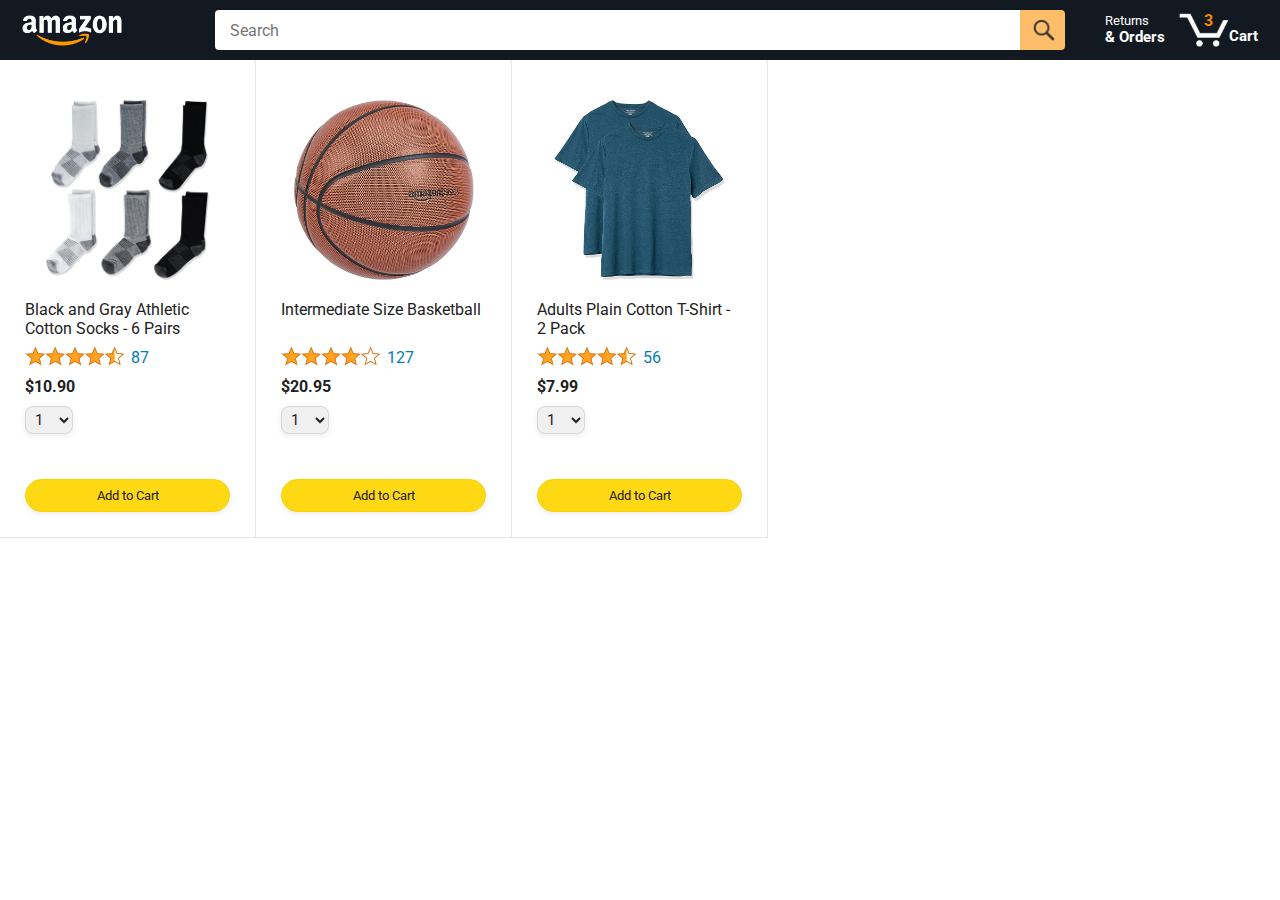
==== amazon.html @ bc68955f "Generate HTML with JavaScript" ====
<!DOCTYPE html>
<html>
  <head>
    <title>Amazon Project</title>

    <!-- This code is needed for responsive design to work.
      (Responsive design = make the website look good on
      smaller screen sizes like a phone or a tablet). -->
    <meta name="viewport" content="width=device-width, initial-scale=1">

    <!-- Load a font called Roboto from Google Fonts. -->
    <link rel="preconnect" href="https://fonts.googleapis.com">
    <link rel="preconnect" href="https://fonts.gstatic.com" crossorigin>
    <link href="https://fonts.googleapis.com/css2?family=Roboto:wght@400;500;700&display=swap" rel="stylesheet">

    <!-- Here are the CSS files for this page. -->
    <link rel="stylesheet" href="styles/shared/general.css">
    <link rel="stylesheet" href="styles/shared/amazon-header.css">
    <link rel="stylesheet" href="styles/pages/amazon.css">
  </head>
  <body>
    <div class="amazon-header">
      <div class="amazon-header-left-section">
        <a href="amazon.html" class="header-link">
          <img class="amazon-logo"
            src="images/amazon-logo-white.png">
          <img class="amazon-mobile-logo"
            src="images/amazon-mobile-logo-white.png">
        </a>
      </div>

      <div class="amazon-header-middle-section">
        <input class="search-bar" type="text" placeholder="Search">

        <button class="search-button">
          <img class="search-icon" src="images/icons/search-icon.png">
        </button>
      </div>

      <div class="amazon-header-right-section">
        <a class="orders-link header-link" href="orders.html">
          <span class="returns-text">Returns</span>
          <span class="orders-text">& Orders</span>
        </a>

        <a class="cart-link header-link" href="checkout.html">
          <img class="cart-icon" src="images/icons/cart-icon.png">
          <div class="cart-quantity">3</div>
          <div class="cart-text">Cart</div>
        </a>
      </div>
    </div>

    <div class="main">
      <div class="products-grid js-products-grid">
      </div>
    </div>
    <script src="scripts/amazon.js"></script>
  </body>
</html>
---- styles/shared/general.css ----
body {
  font-family: Roboto, Arial;
  color: rgb(33, 33, 33);
  /* The <body> element has a default margin of 8px
     on all sides. This removes the default margins. */
  margin: 0;
}

/* <p> elements have a default margin on the top
   and bottom. This removes the default margins. */
p {
  margin: 0;
}

button {
  cursor: pointer;
}

select {
  cursor: pointer;
}

input, select, button {
  font-family: Roboto, Arial;
}

.button-primary {
  color: rgb(33, 33, 33);
  background-color: rgb(255, 216, 20);
  border: 1px solid rgb(252, 210, 0);
  border-radius: 8px;
  cursor: pointer;
  box-shadow: 0 2px 5px rgba(213, 217, 217, 0.5);
}

.button-primary:hover {
  background-color: rgb(247, 202, 0);
  border: 1px solid rgb(242, 194, 0);
}

.button-primary:active {
  background: rgb(255, 216, 20);
  border-color: rgb(252, 210, 0);
  box-shadow: none;
}

.button-secondary {
  color: rgb(33, 33, 33);
  background: white;
  border: 1px solid rgb(213, 217, 217);
  border-radius: 8px;
  cursor: pointer;
  box-shadow: 0 2px 5px rgba(213, 217, 217, 0.5);
}

.button-secondary:hover {
  background-color: rgb(247, 250, 250);
}

.button-secondary:active {
  background-color: rgb(237, 253, 255);
  box-shadow: none;
}

/* These styles will limit text to 2 lines. Anything
   beyond 2 lines will be replaced with "..."
   You can find this code by using an A.I. tool or by
   searching in Google.
   https://css-tricks.com/almanac/properties/l/line-clamp/ */
.limit-text-to-2-lines {
  display: -webkit-box;
  -webkit-line-clamp: 2;
  -webkit-box-orient: vertical;
  overflow: hidden;
}

.link-primary {
  color: rgb(1, 124, 182);
  cursor: pointer;
}

.link-primary:hover {
  color: rgb(196, 80, 0);
}

/* Styles for dropdown selectors. */
select {
  color: rgb(33, 33, 33);
  background-color: rgb(240, 240, 240);
  border: 1px solid rgb(213, 217, 217);
  border-radius: 8px;
  padding: 3px 5px;
  font-size: 15px;
  cursor: pointer;
  box-shadow: 0 2px 5px rgba(213, 217, 217, 0.5);
}

select:focus,
input:focus {
  outline: 2px solid rgb(255, 153, 0);
}
---- styles/shared/amazon-header.css ----
.amazon-header {
  background-color: rgb(19, 25, 33);
  color: white;
  padding-left: 15px;
  padding-right: 15px;

  display: flex;
  align-items: center;
  justify-content: space-between;

  position: fixed;
  top: 0;
  left: 0;
  right: 0;
  height: 60px;
}

.amazon-header-left-section {
  width: 180px;
}

@media (max-width: 800px) {
  .amazon-header-left-section {
    width: unset;
  }
}

.header-link {
  display: inline-block;
  padding: 6px;
  border-radius: 2px;
  cursor: pointer;
  text-decoration: none;
  border: 1px solid rgba(0, 0, 0, 0);
}

.header-link:hover {
  border: 1px solid white;
}

.amazon-logo {
  width: 100px;
  margin-top: 5px;
}

.amazon-mobile-logo {
  display: none;
}

@media (max-width: 575px) {
  .amazon-logo {
    display: none;
  }

  .amazon-mobile-logo {
    display: block;
    height: 35px;
    margin-top: 5px;
  }
}

.amazon-header-middle-section {
  flex: 1;
  max-width: 850px;
  margin-left: 10px;
  margin-right: 10px;
  display: flex;
}

.search-bar {
  flex: 1;
  width: 0;
  font-size: 16px;
  height: 38px;
  padding-left: 15px;
  border: none;
  border-top-left-radius: 4px;
  border-bottom-left-radius: 4px;
  border-top-right-radius: 0;
  border-bottom-right-radius: 0;
}

.search-button {
  background-color: rgb(254, 189, 105);
  border: none;
  width: 45px;
  height: 40px;
  border-top-right-radius: 4px;
  border-bottom-right-radius: 4px;
  flex-shrink: 0;
}

.search-icon {
  height: 22px;
  margin-left: 2px;
  margin-top: 3px;
}

.amazon-header-right-section {
  width: 180px;
  flex-shrink: 0;
  display: flex;
  justify-content: end;
}

.orders-link {
  color: white;
}

.returns-text {
  display: block;
  font-size: 13px;
}

.orders-text {
  display: block;
  font-size: 15px;
  font-weight: 700;
}

.cart-link {
  color: white;
  display: flex;
  align-items: center;
  position: relative;
}

.cart-icon {
  width: 50px;
}

.cart-text {
  margin-top: 12px;
  font-size: 15px;
  font-weight: 700;
}

.cart-quantity {
  color: rgb(240, 136, 4);
  font-size: 16px;
  font-weight: 700;

  position: absolute;
  top: 4px;
  left: 22px;
  
  width: 26px;
  text-align: center;
}
---- styles/pages/amazon.css ----
.main {
  margin-top: 60px;
}

.products-grid {
  display: grid;

  /* - In CSS Grid, 1fr means a column will take up the
       remaining space in the grid.
     - If we write 1fr 1fr ... 1fr; 8 times, this will
       divide the grid into 8 columns, each taking up an
       equal amount of the space.
     - repeat(8, 1fr); is a shortcut for repeating "1fr"
       8 times (instead of typing out "1fr" 8 times).
       repeat(...) is a special property that works with
       display: grid; */
  grid-template-columns: repeat(8, 1fr);
}

/* @media is used to create responsive design (making the
   website look good on any screen size). This @media
   means when the screen width is 2000px or less, we
   will divide the grid into 7 columns instead of 8. */
@media (max-width: 2000px) {
  .products-grid {
    grid-template-columns: repeat(7, 1fr);
  }
}

/* This @media means when the screen width is 1600px or
   less, we will divide the grid into 6 columns. */
@media (max-width: 1600px) {
  .products-grid {
    grid-template-columns: repeat(6, 1fr);
  }
}

@media (max-width: 1300px) {
  .products-grid {
    grid-template-columns: repeat(5, 1fr);
  }
}

@media (max-width: 1000px) {
  .products-grid {
    grid-template-columns: repeat(4, 1fr);
  }
}

@media (max-width: 800px) {
  .products-grid {
    grid-template-columns: repeat(3, 1fr);
  }
}

@media (max-width: 575px) {
  .products-grid {
    grid-template-columns: repeat(2, 1fr);
  }
}

@media (max-width: 450px) {
  .products-grid {
    grid-template-columns: 1fr;
  }
}

.product-container {
  padding-top: 40px;
  padding-bottom: 25px;
  padding-left: 25px;
  padding-right: 25px;

  border-right: 1px solid rgb(231, 231, 231);
  border-bottom: 1px solid rgb(231, 231, 231);

  display: flex;
  flex-direction: column;
}

.product-image-container {
  display: flex;
  justify-content: center;
  align-items: center;

  height: 180px;
  margin-bottom: 20px;
}

.product-image {
  /* Images will overflow their container by default. To
    prevent this, we set max-width and max-height to 100%
    so they stay inside their container. */
  max-width: 100%;
  max-height: 100%;
}

.product-name {
  height: 40px;
  margin-bottom: 5px;
}

.product-rating-container {
  display: flex;
  align-items: center;
  margin-bottom: 10px;
}

.product-rating-stars {
  width: 100px;
  margin-right: 6px;
}

.product-rating-count {
  color: rgb(1, 124, 182);
  cursor: pointer;
  margin-top: 3px;
}

.product-price {
  font-weight: 700;
  margin-bottom: 10px;
}

.product-quantity-container {
  margin-bottom: 17px;
}

.product-spacer {
  flex: 1;
}

.added-to-cart {
  color: rgb(6, 125, 98);
  font-size: 16px;

  display: flex;
  align-items: center;
  margin-bottom: 8px;

  /* At first, the "Added to cart" message will
     be invisible. Use JavaScript to change the
     opacity and make it visible. */
  opacity: 0;
}

.added-to-cart img {
  height: 20px;
  margin-right: 5px;
}

.add-to-cart-button {
  width: 100%;
  padding: 8px;
  border-radius: 50px;
}
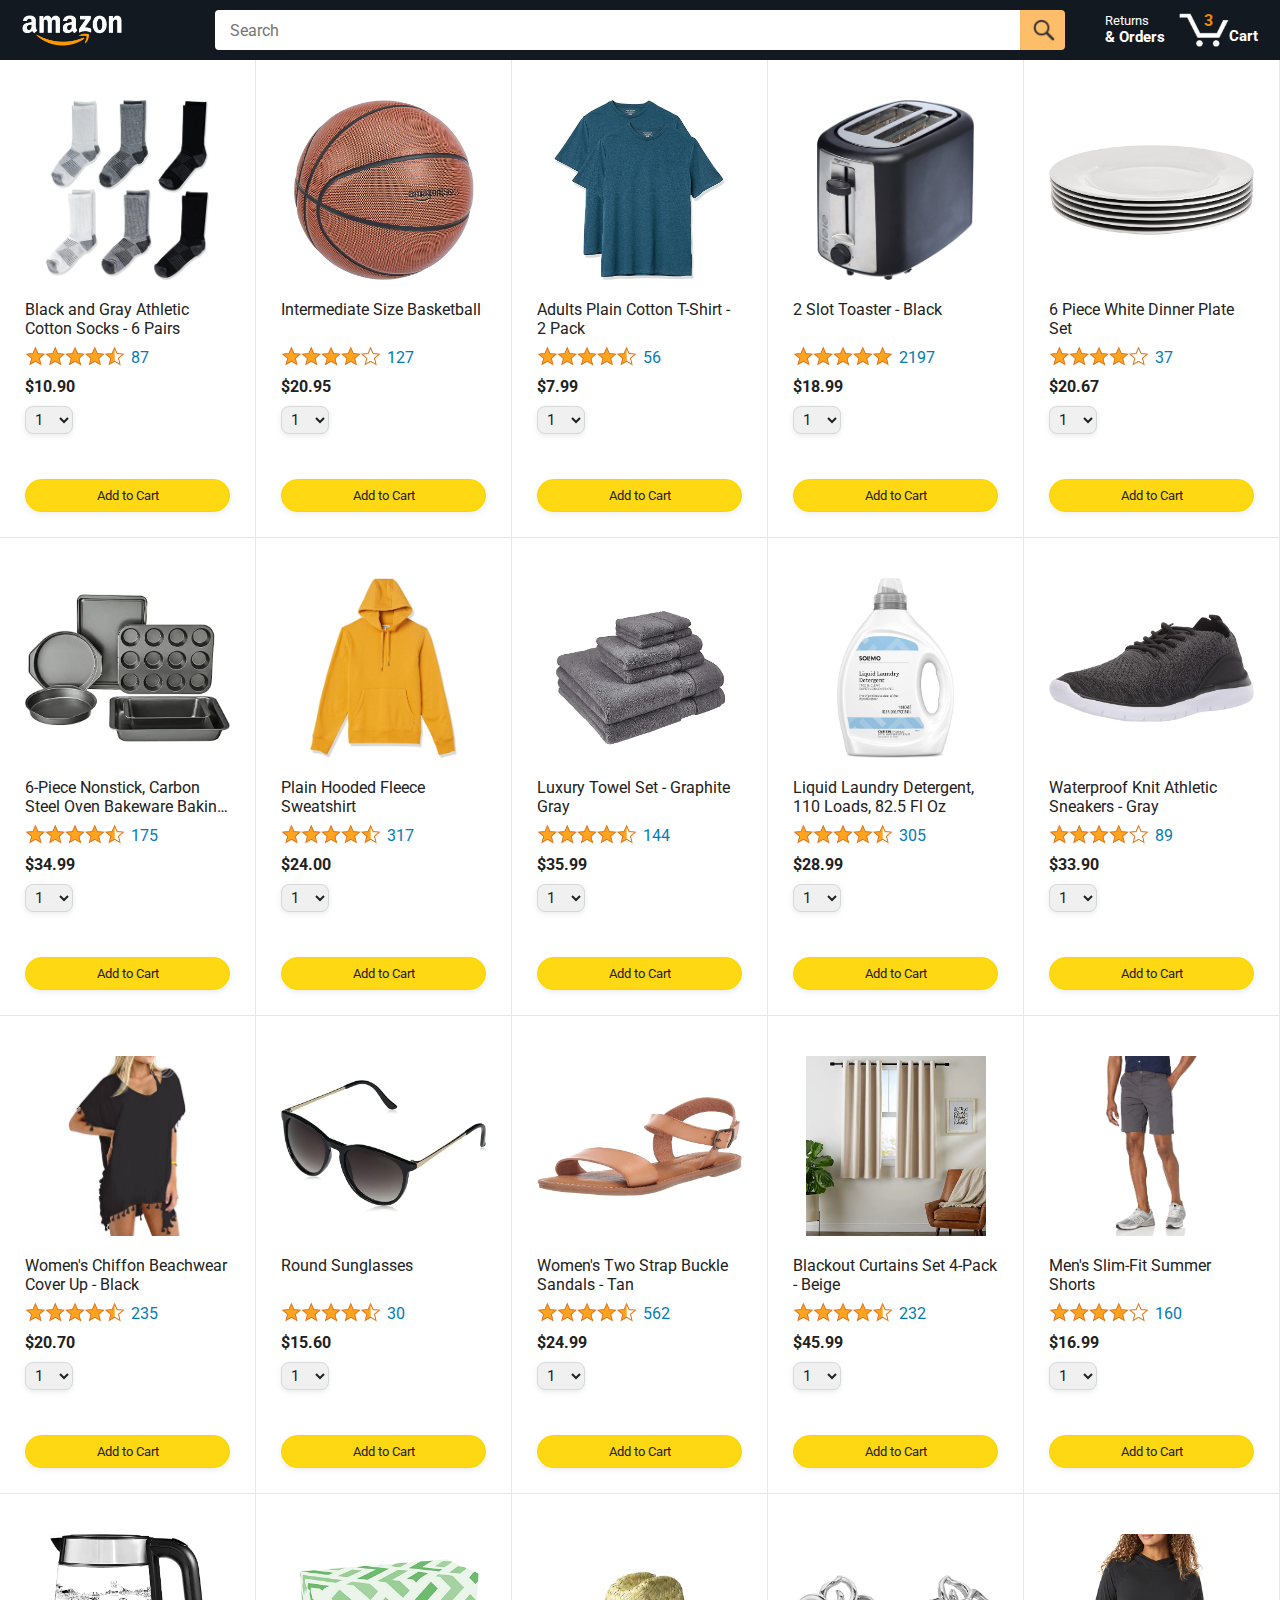
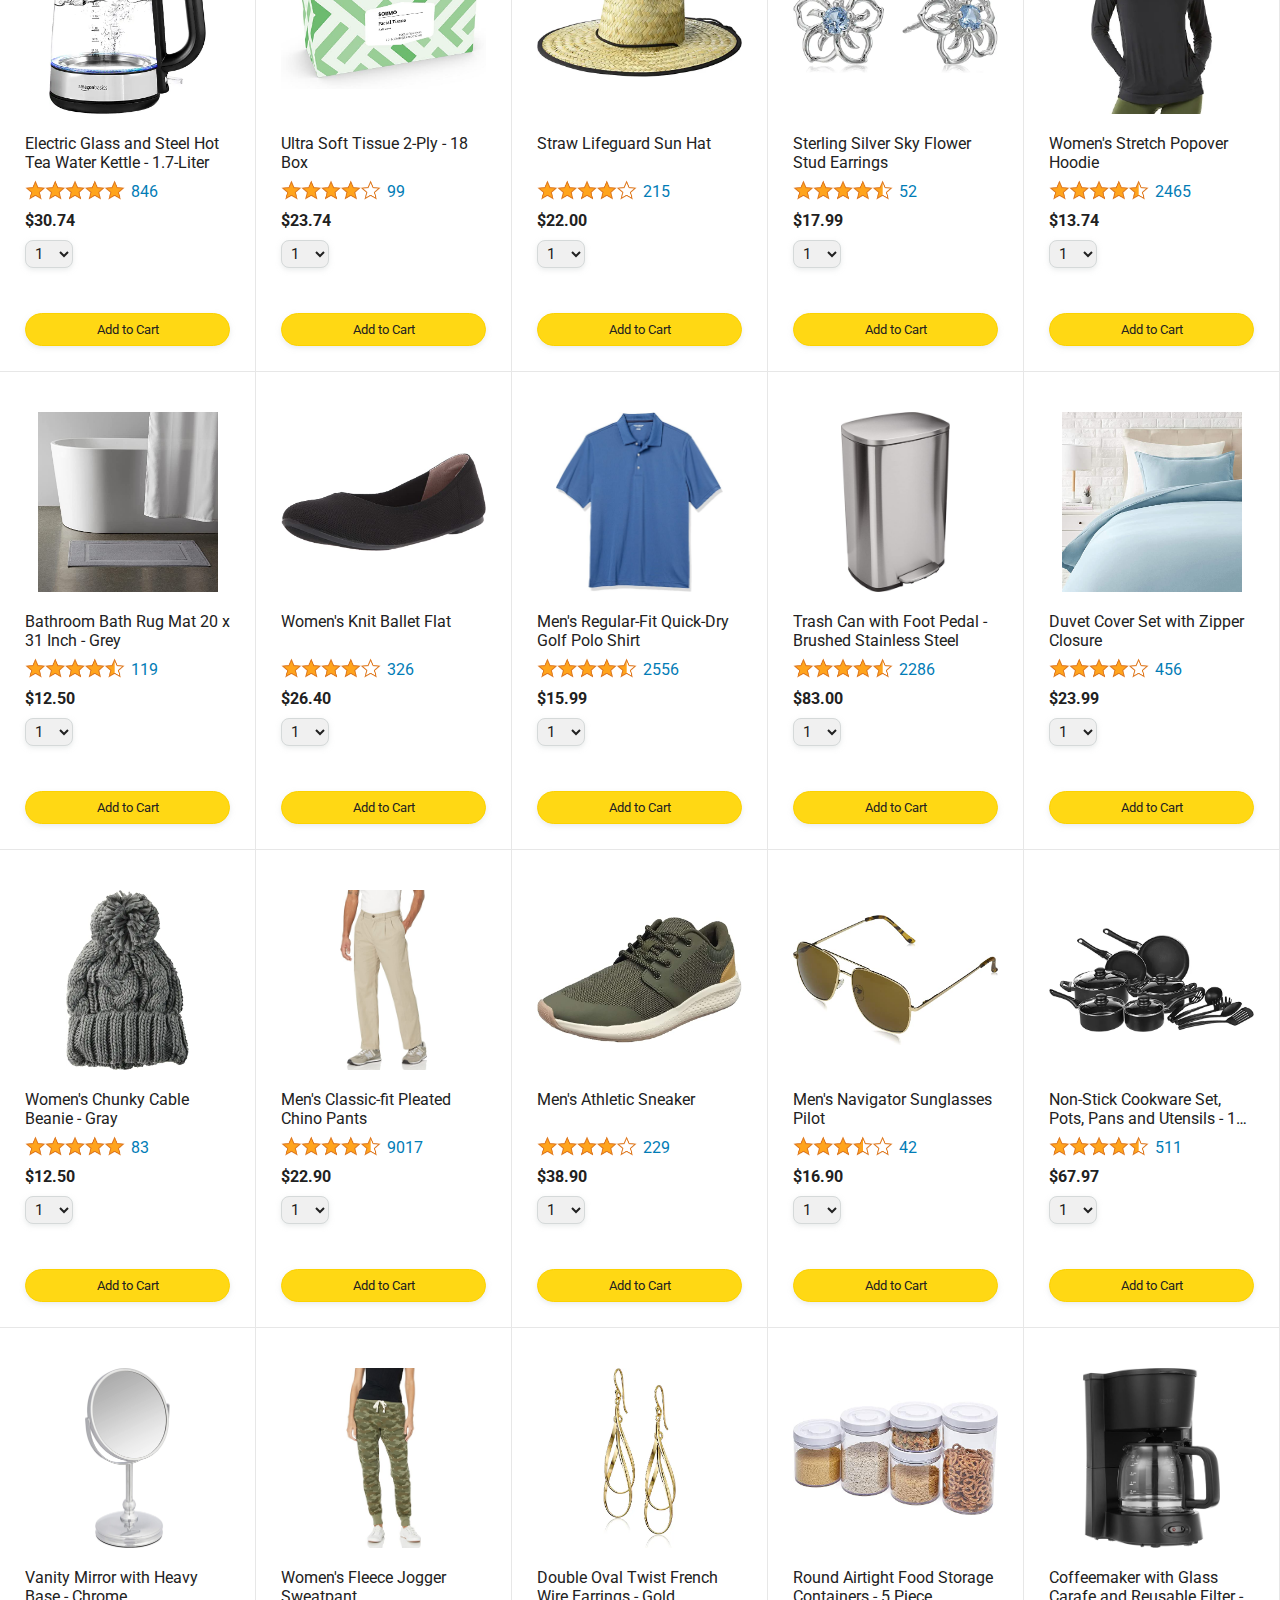
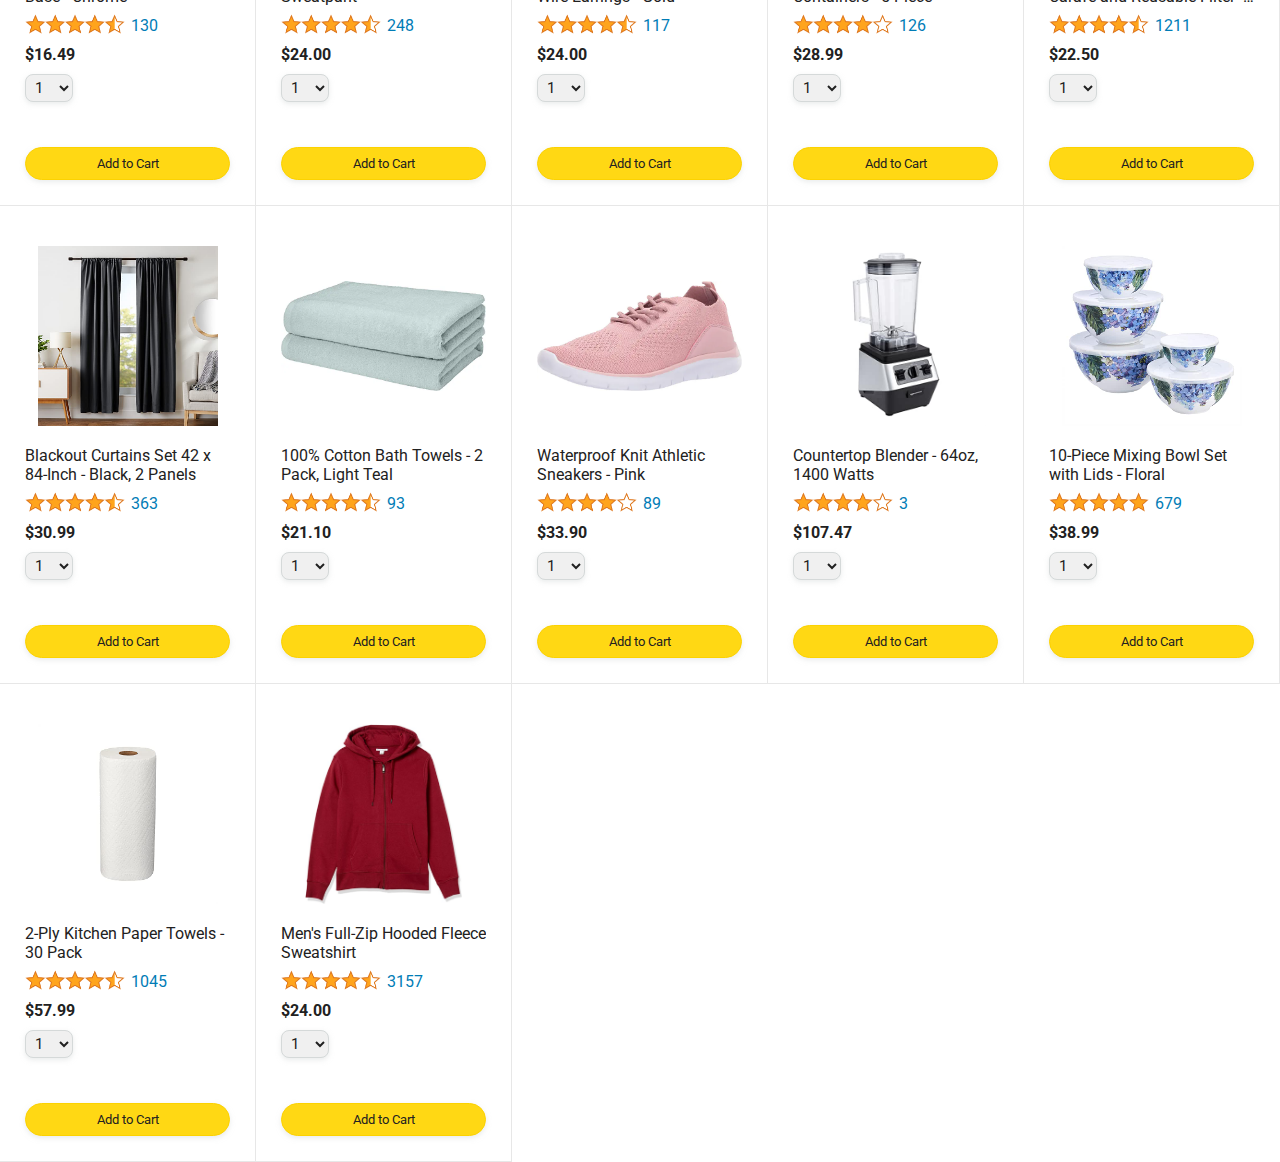
==== commit df03c3e5: "Use products.js file" ====
--- a/amazon.html
+++ b/amazon.html
@@ -55,6 +55,7 @@
       <div class="products-grid js-products-grid">
       </div>
     </div>
+    <script src="data/products.js"></script>
     <script src="scripts/amazon.js"></script>
   </body>
 </html>
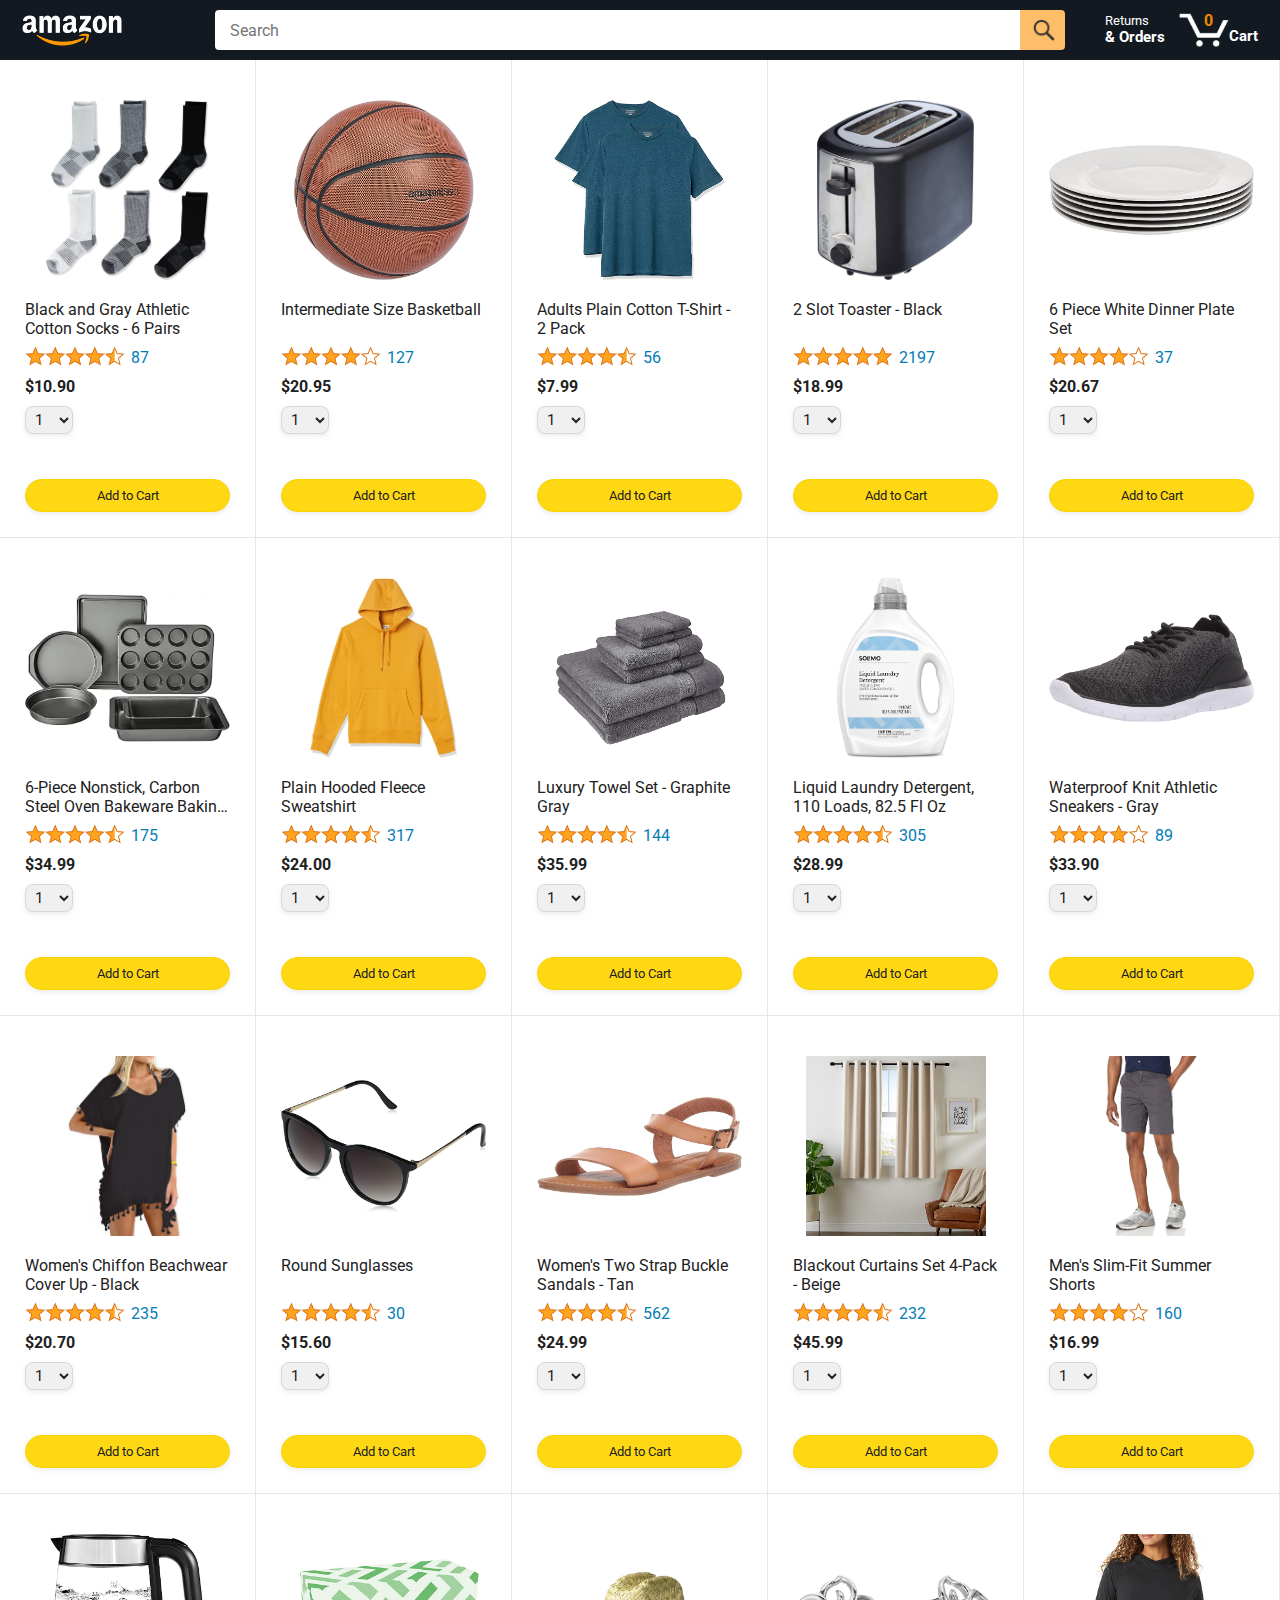
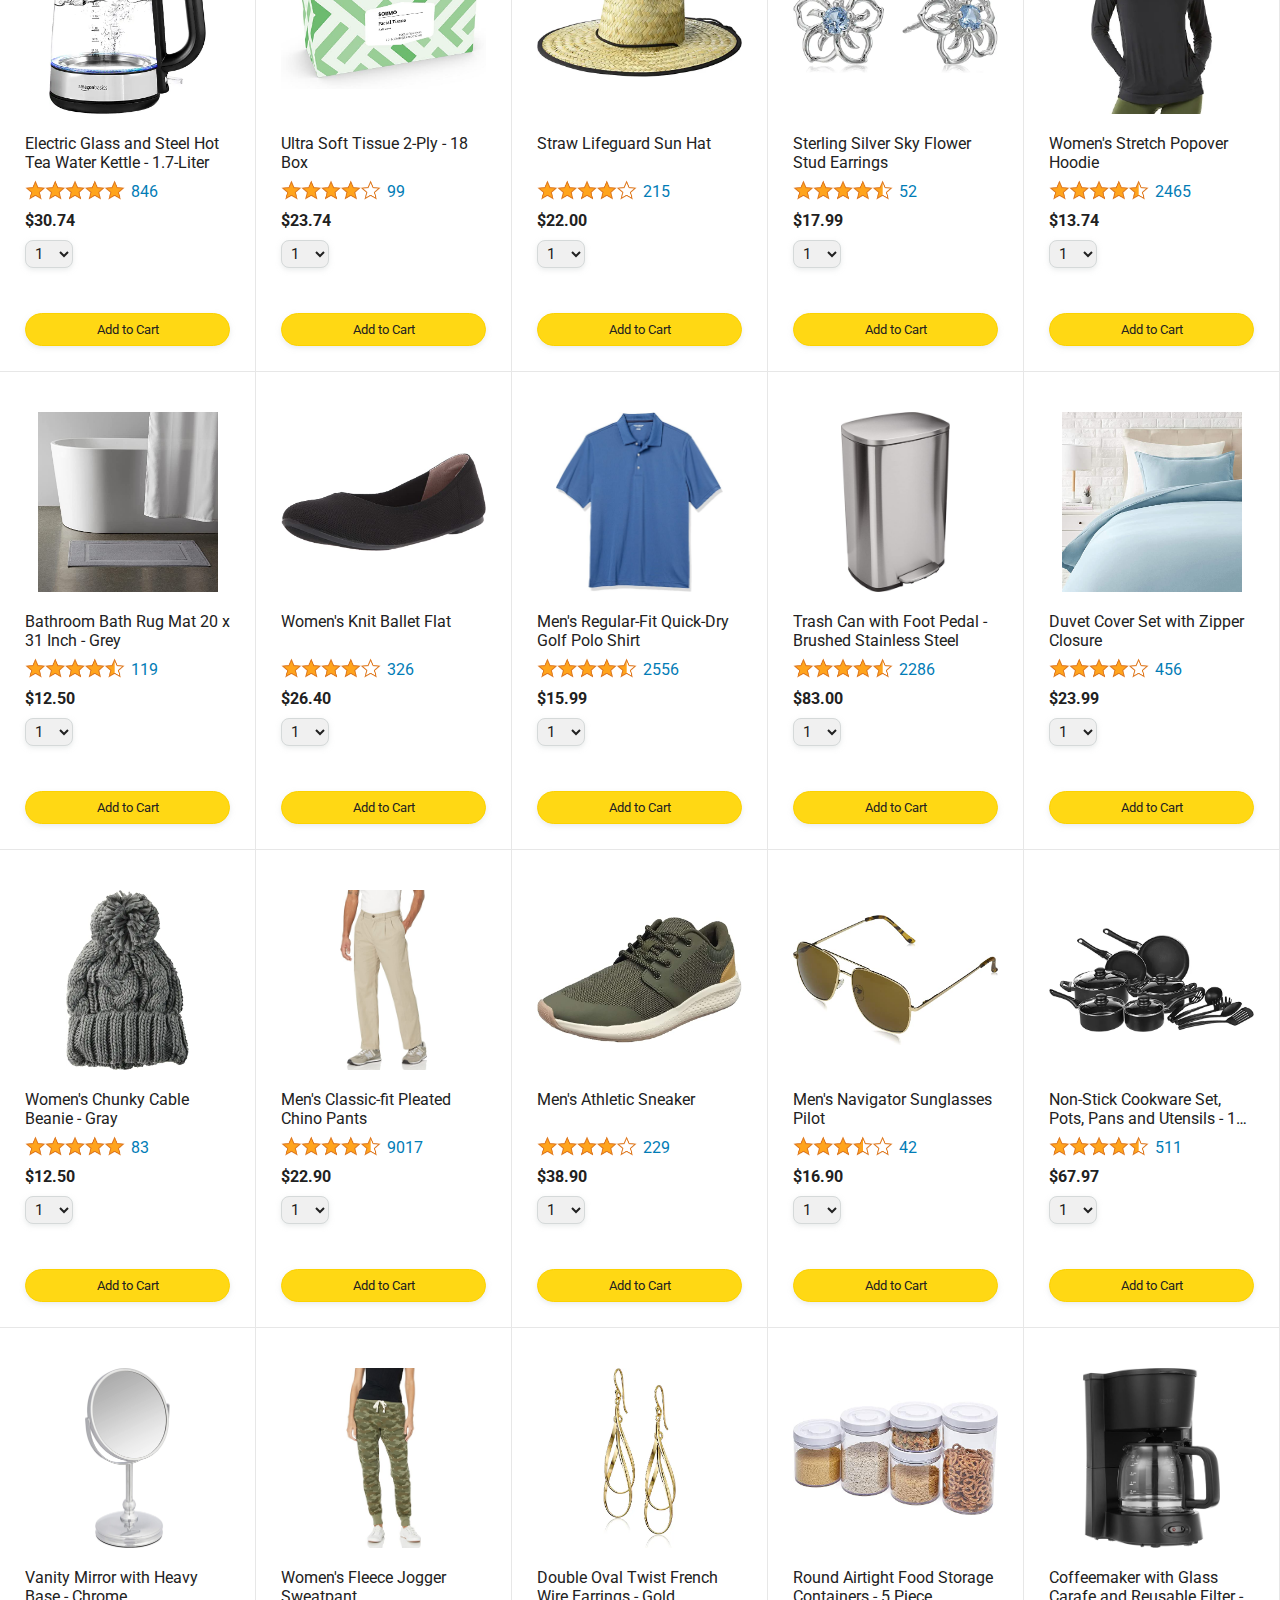
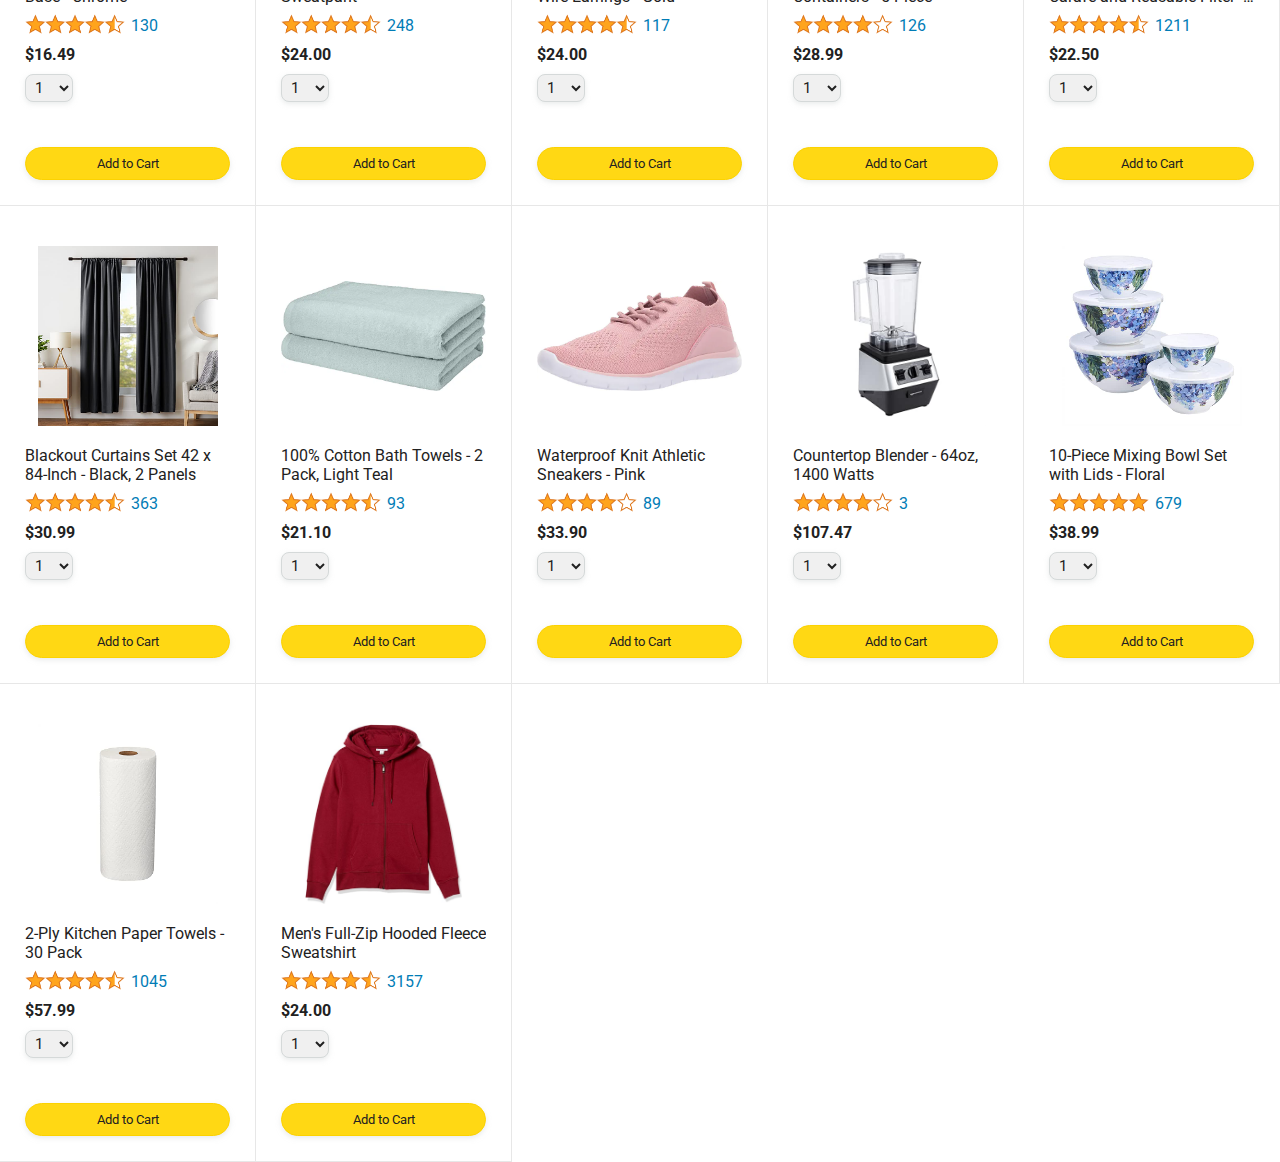
==== commit 7124622c: "Make the cart quantity interactive" ====
--- a/amazon.html
+++ b/amazon.html
@@ -45,7 +45,7 @@
 
         <a class="cart-link header-link" href="checkout.html">
           <img class="cart-icon" src="images/icons/cart-icon.png">
-          <div class="cart-quantity">3</div>
+          <div class="cart-quantity js-cart-quantity">0</div>
           <div class="cart-text">Cart</div>
         </a>
       </div>
@@ -55,6 +55,7 @@
       <div class="products-grid js-products-grid">
       </div>
     </div>
+    <script src="data/cart.js"></script>
     <script src="data/products.js"></script>
     <script src="scripts/amazon.js"></script>
   </body>
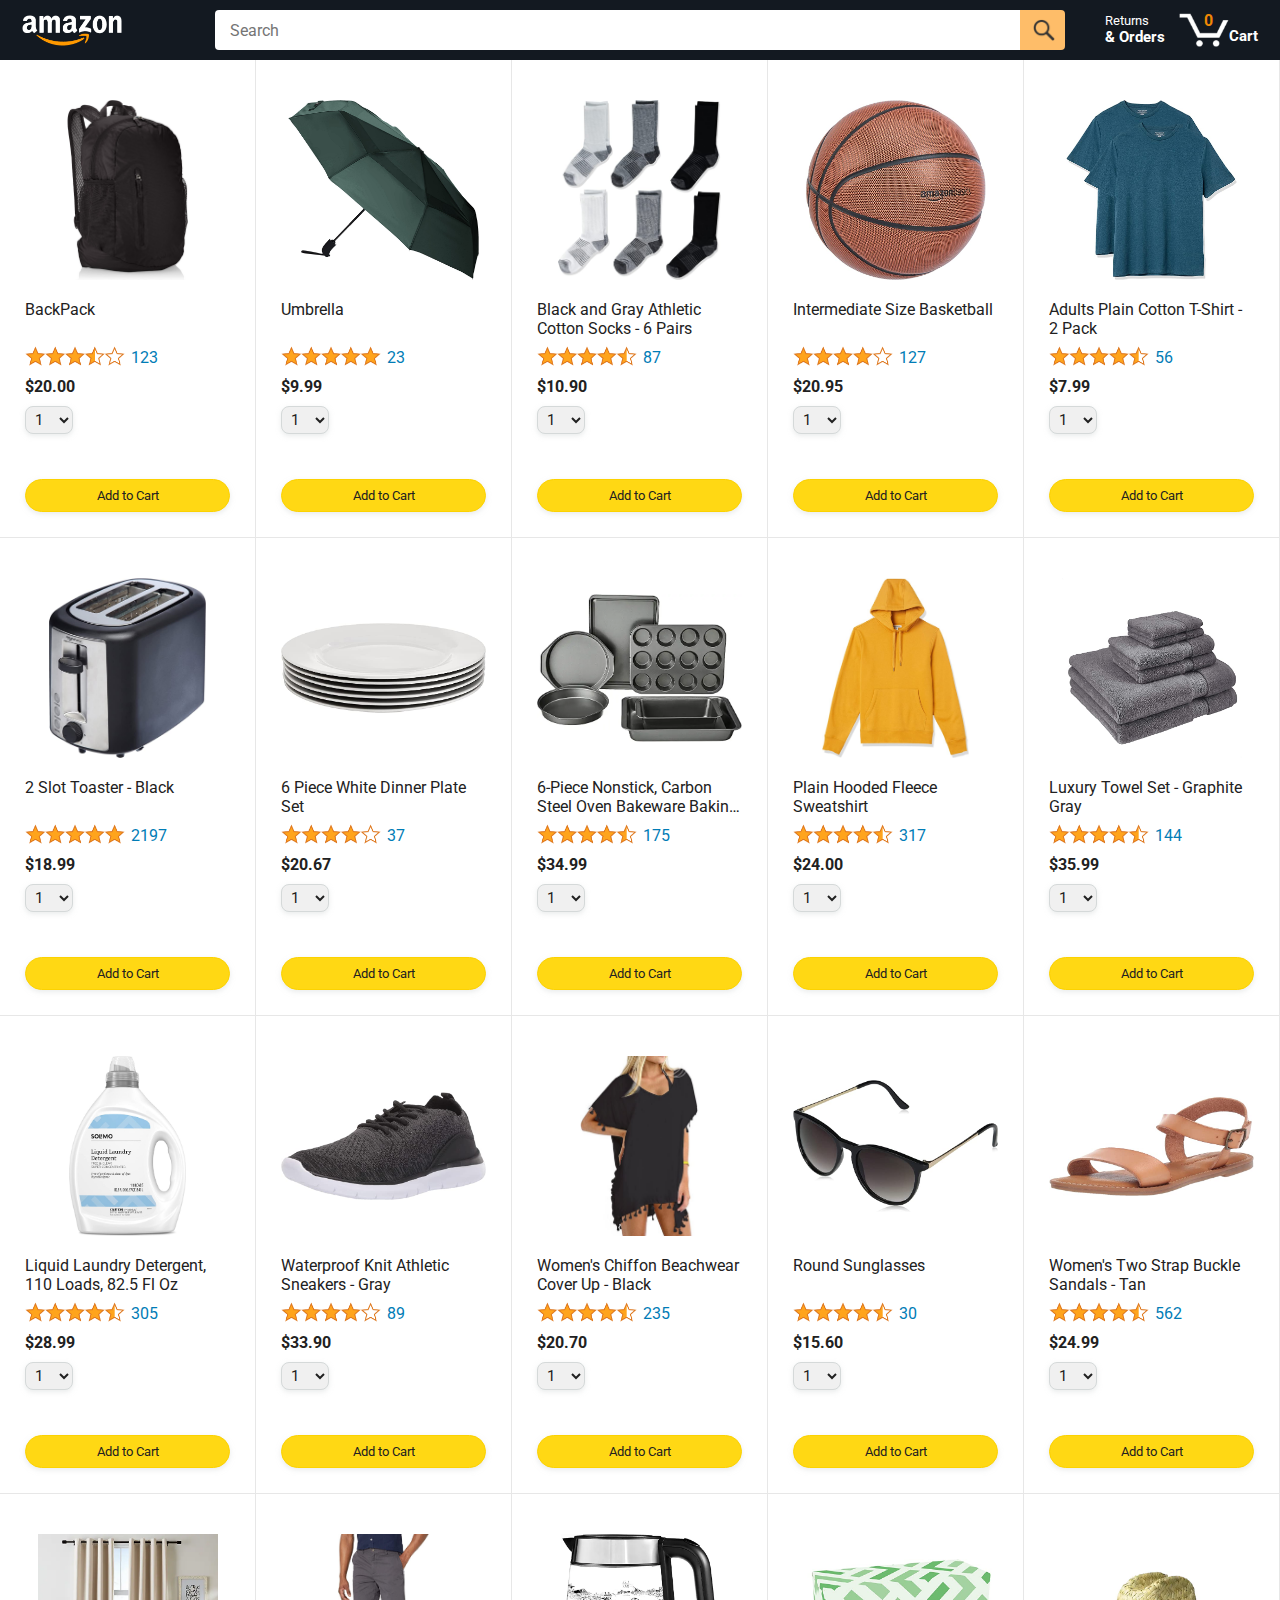
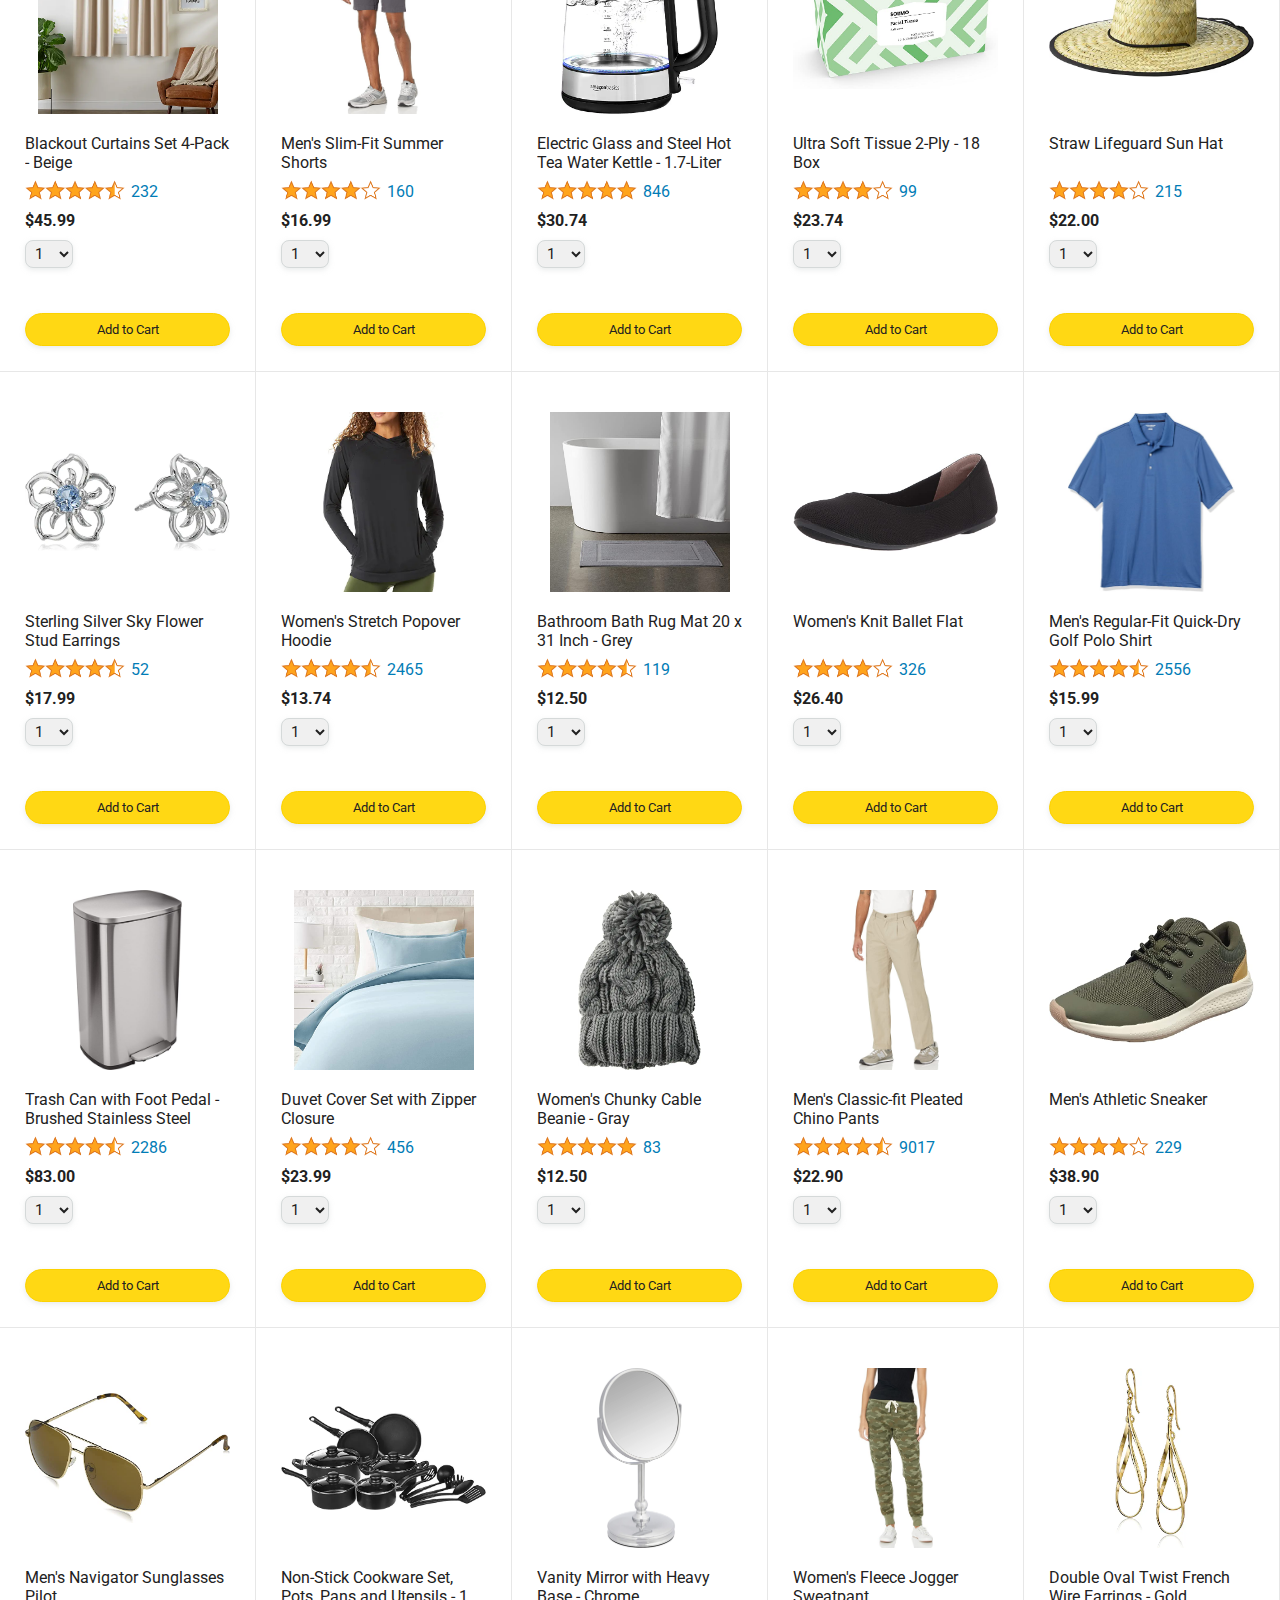
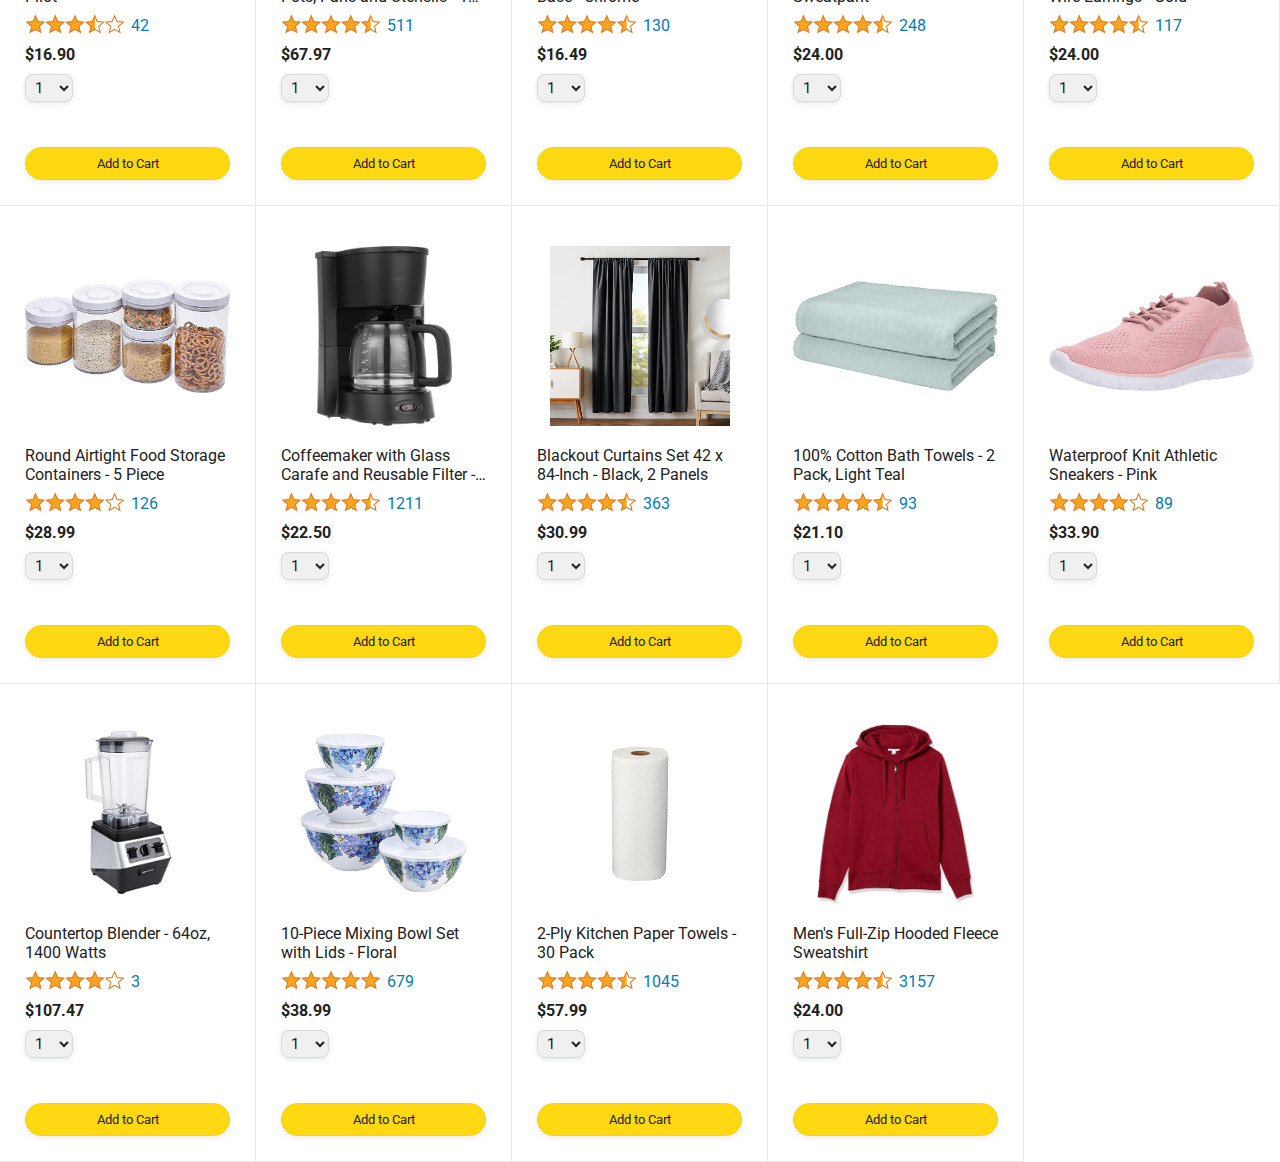
==== commit c3d02f3f: "Use modules and import cart from cart.js" ====
--- a/amazon.html
+++ b/amazon.html
@@ -55,8 +55,7 @@
       <div class="products-grid js-products-grid">
       </div>
     </div>
-    <script src="data/cart.js"></script>
     <script src="data/products.js"></script>
-    <script src="scripts/amazon.js"></script>
+    <script type="module" src="scripts/amazon.js"></script>
   </body>
 </html>
--- a/styles/pages/amazon.css
+++ b/styles/pages/amazon.css
@@ -154,3 +154,7 @@
   padding: 8px;
   border-radius: 50px;
 }
+
+.js-displayed-added-to-cart {
+  opacity: 1;
+}
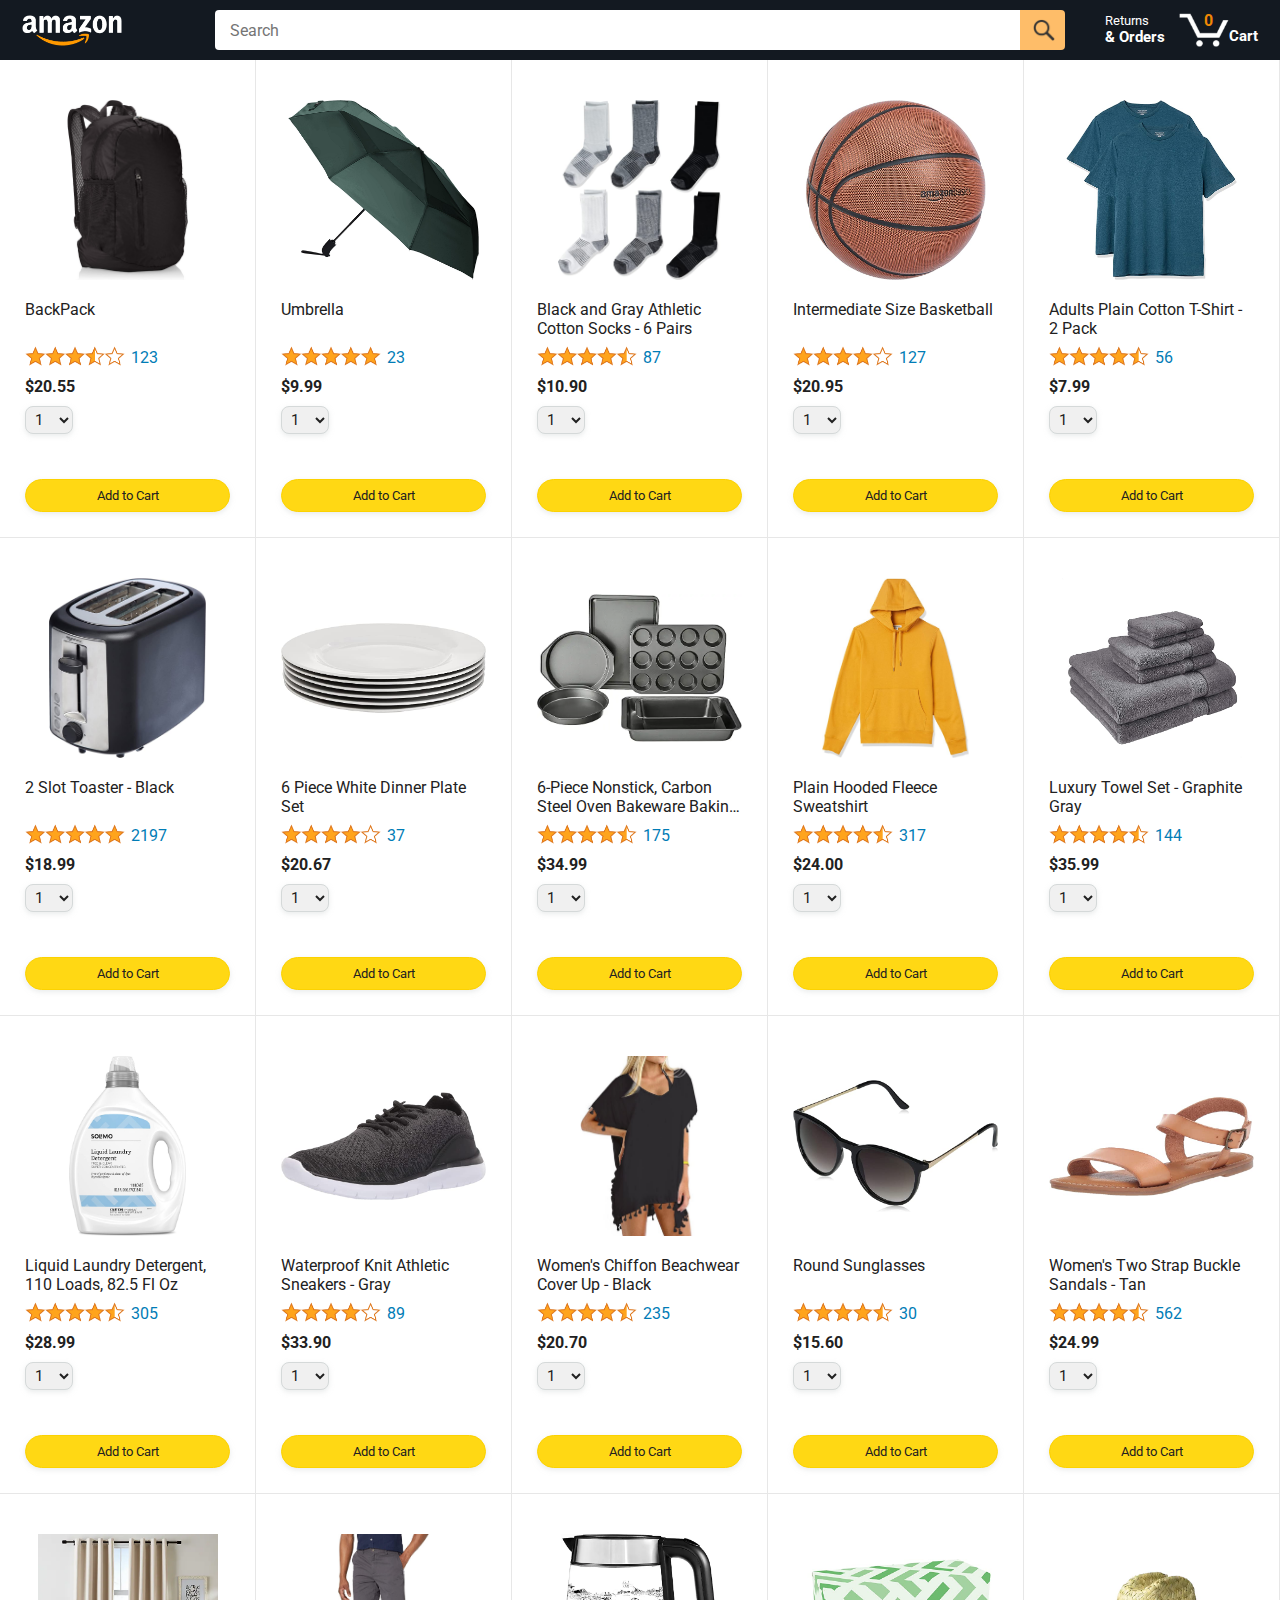
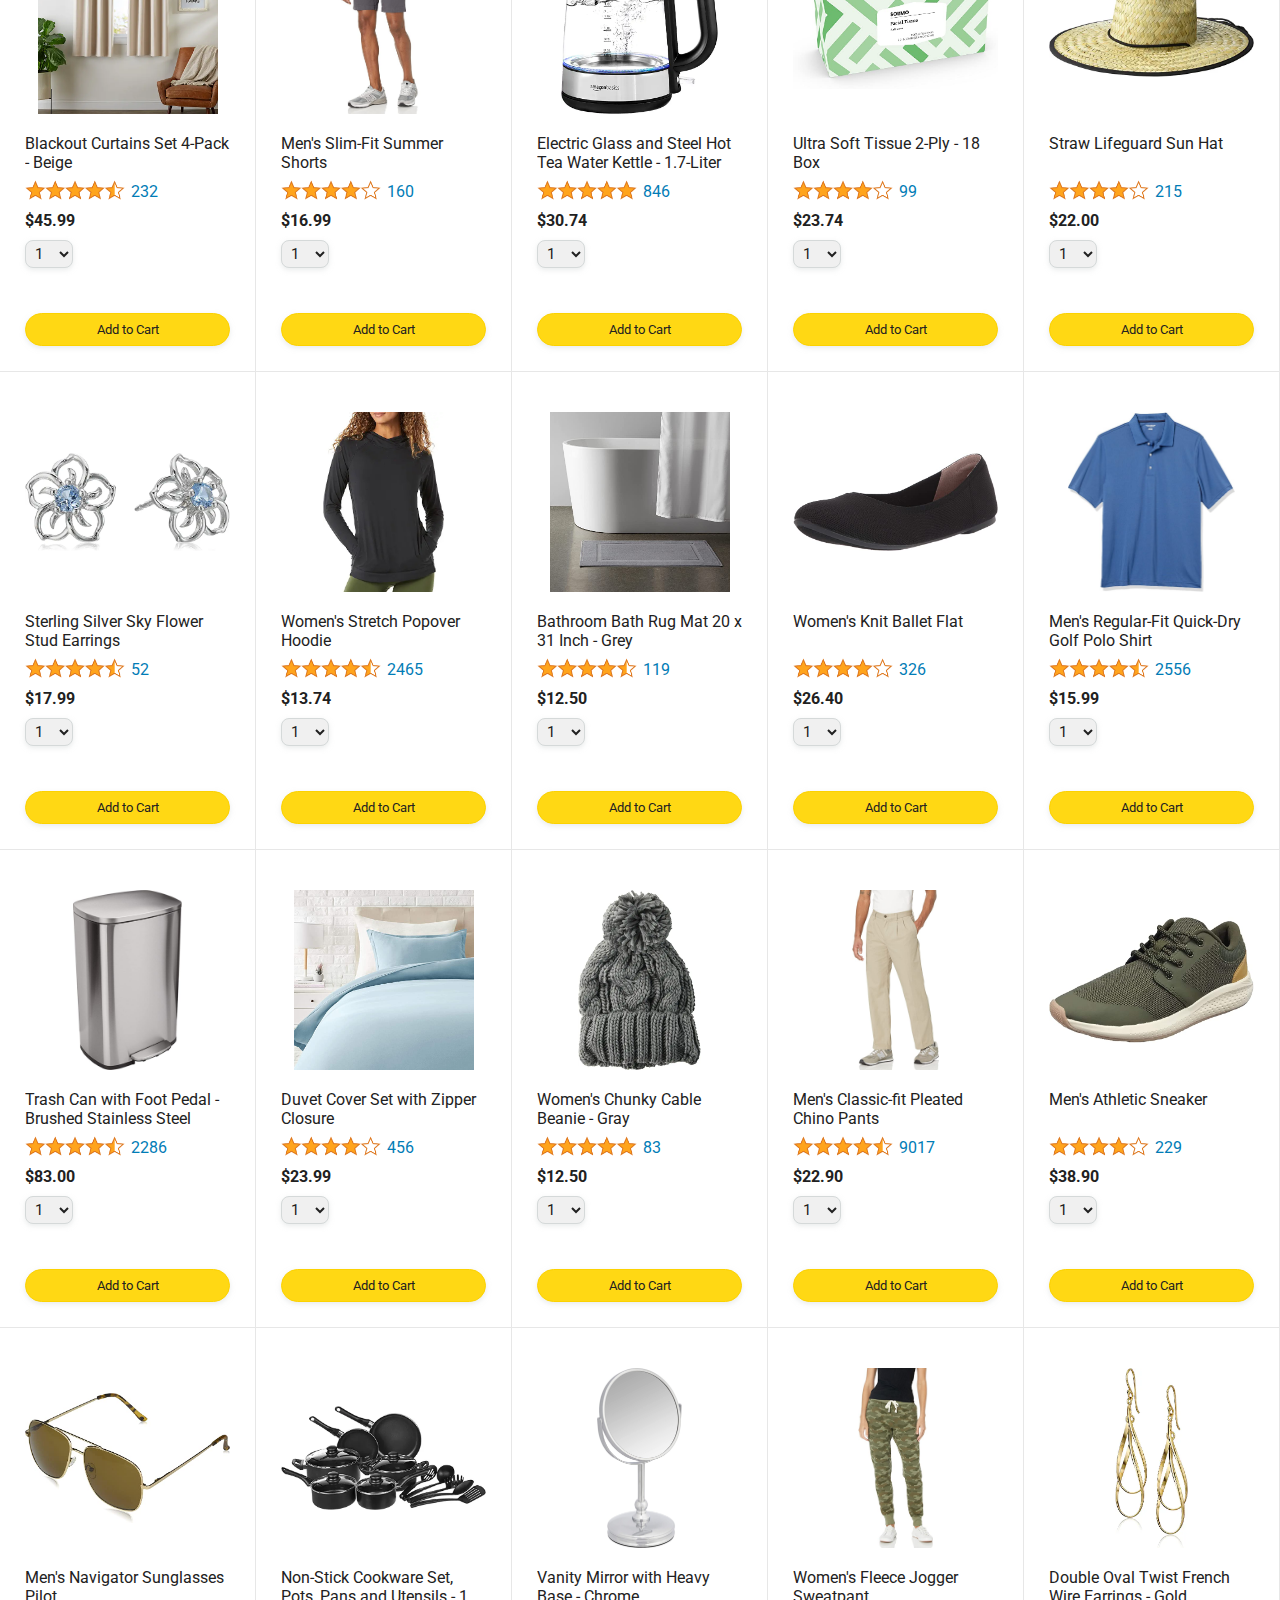
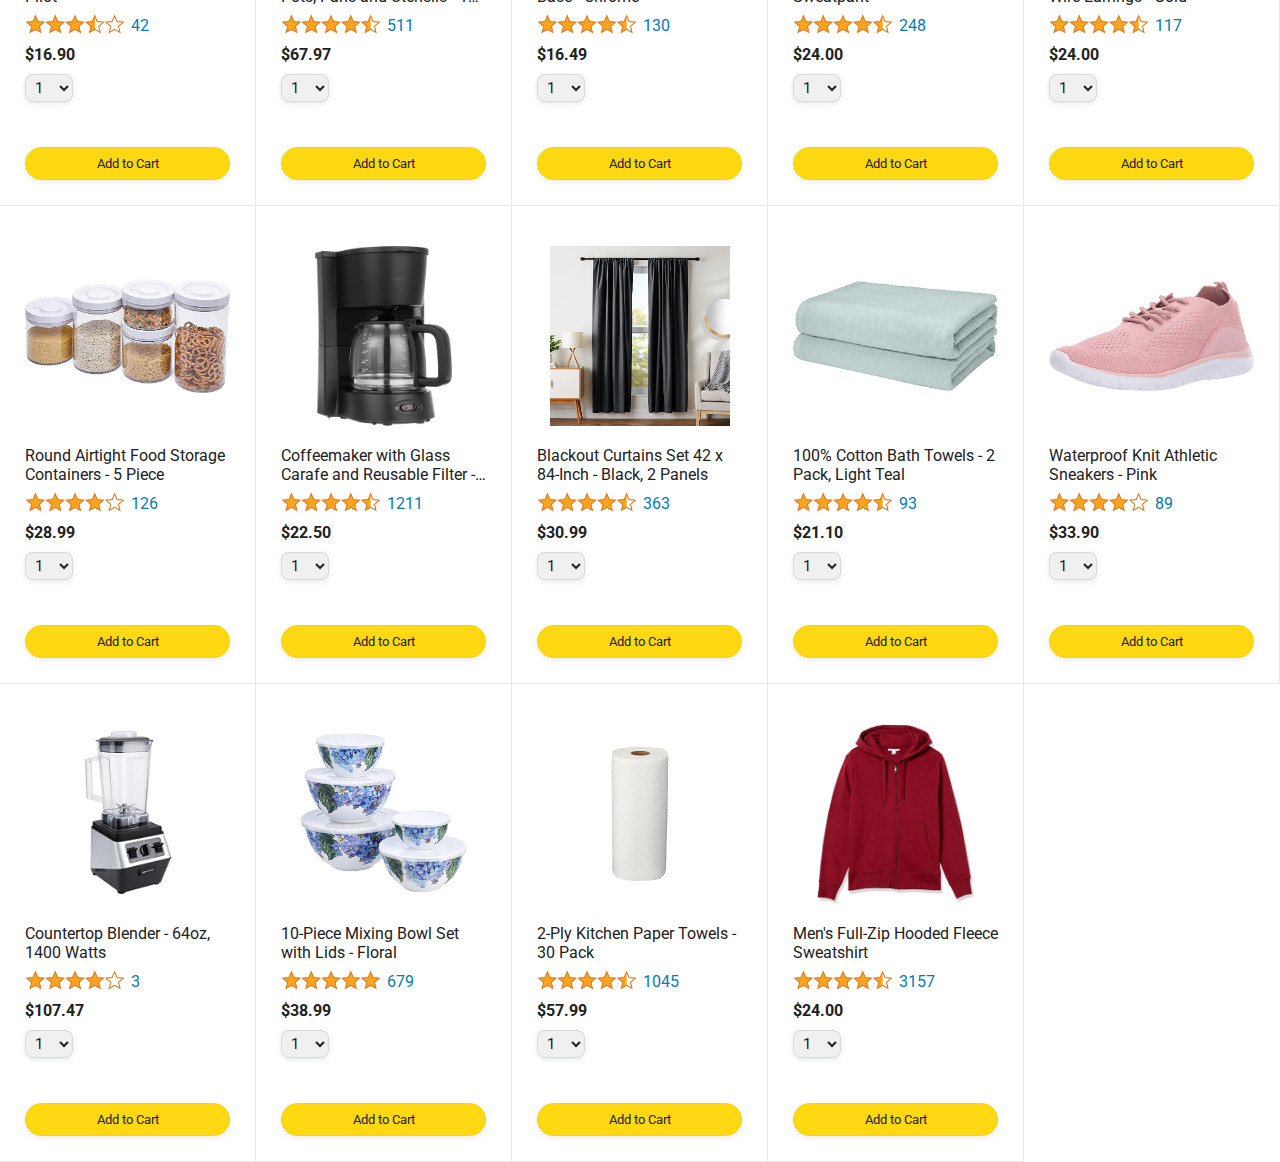
==== commit b0a5054e: "Formating" ====
--- a/amazon.html
+++ b/amazon.html
@@ -55,7 +55,7 @@
       <div class="products-grid js-products-grid">
       </div>
     </div>
-    <script src="data/products.js"></script>
+
     <script type="module" src="scripts/amazon.js"></script>
   </body>
 </html>
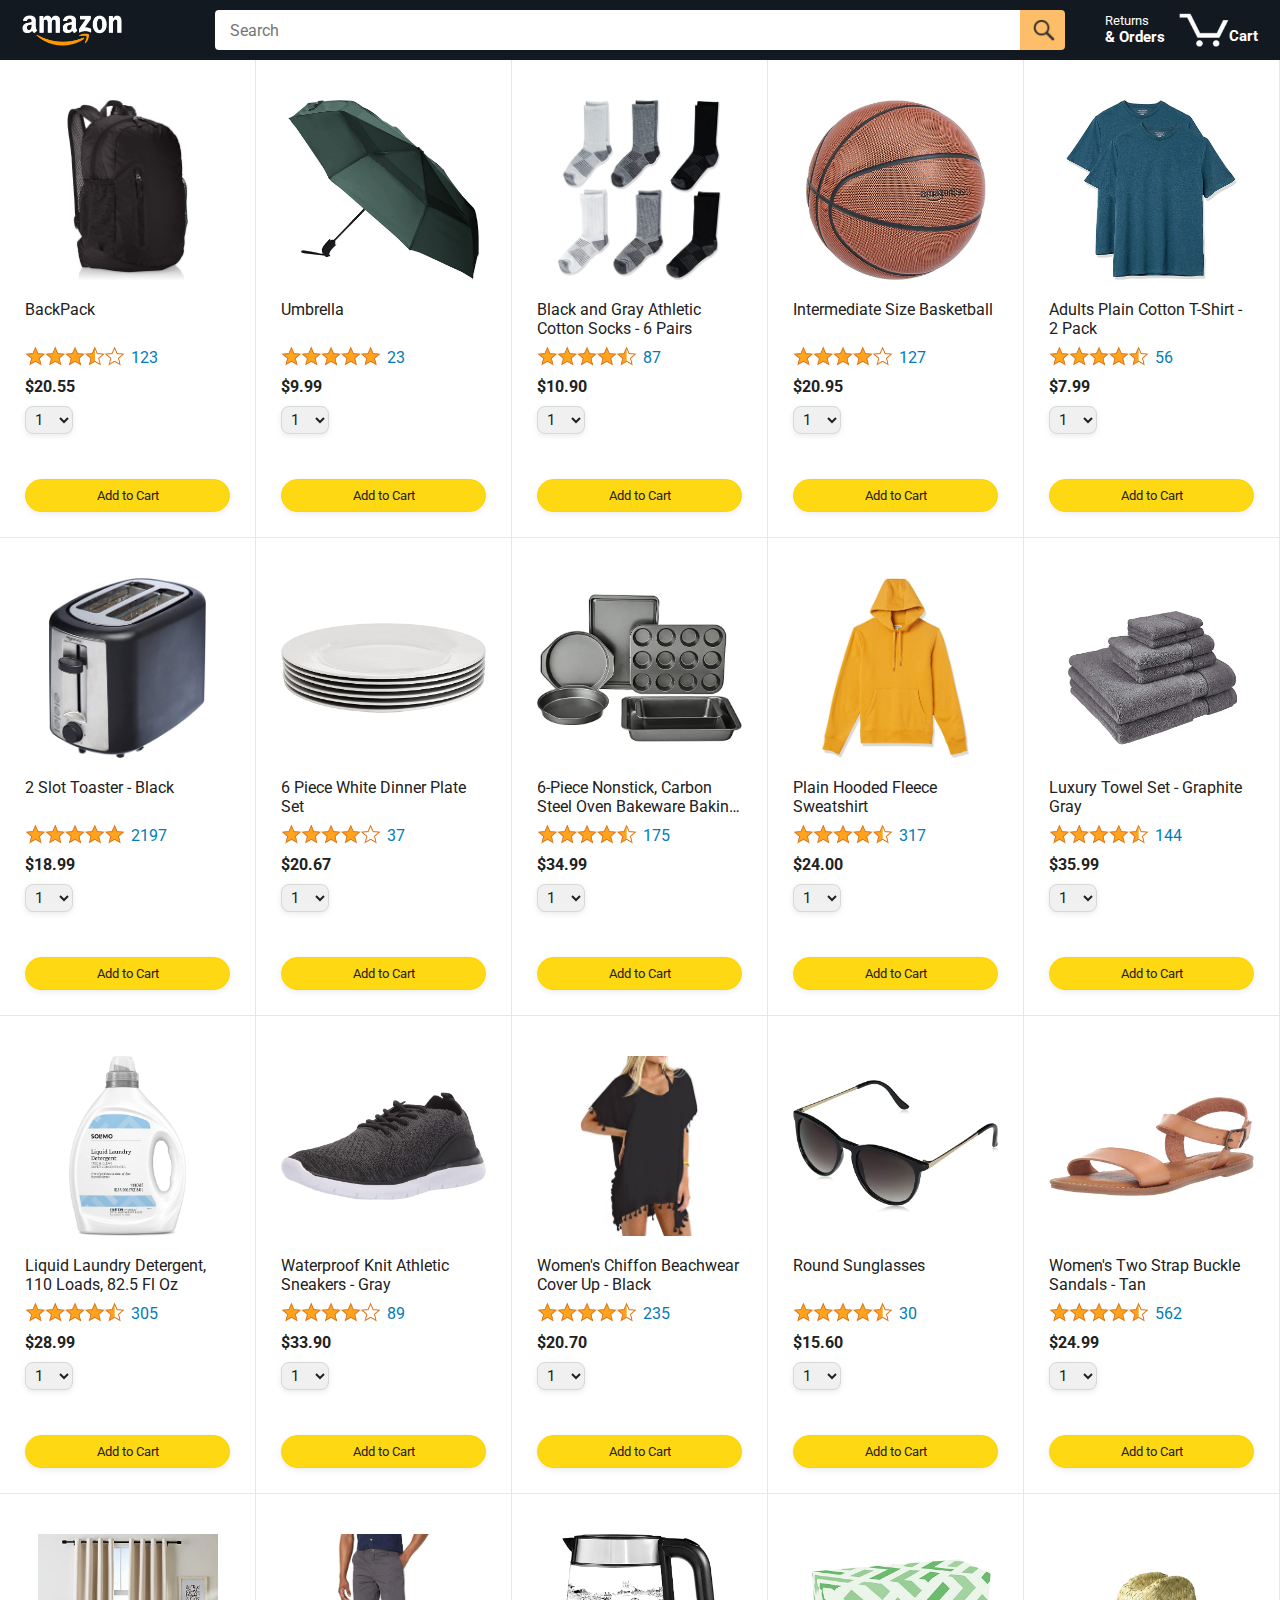
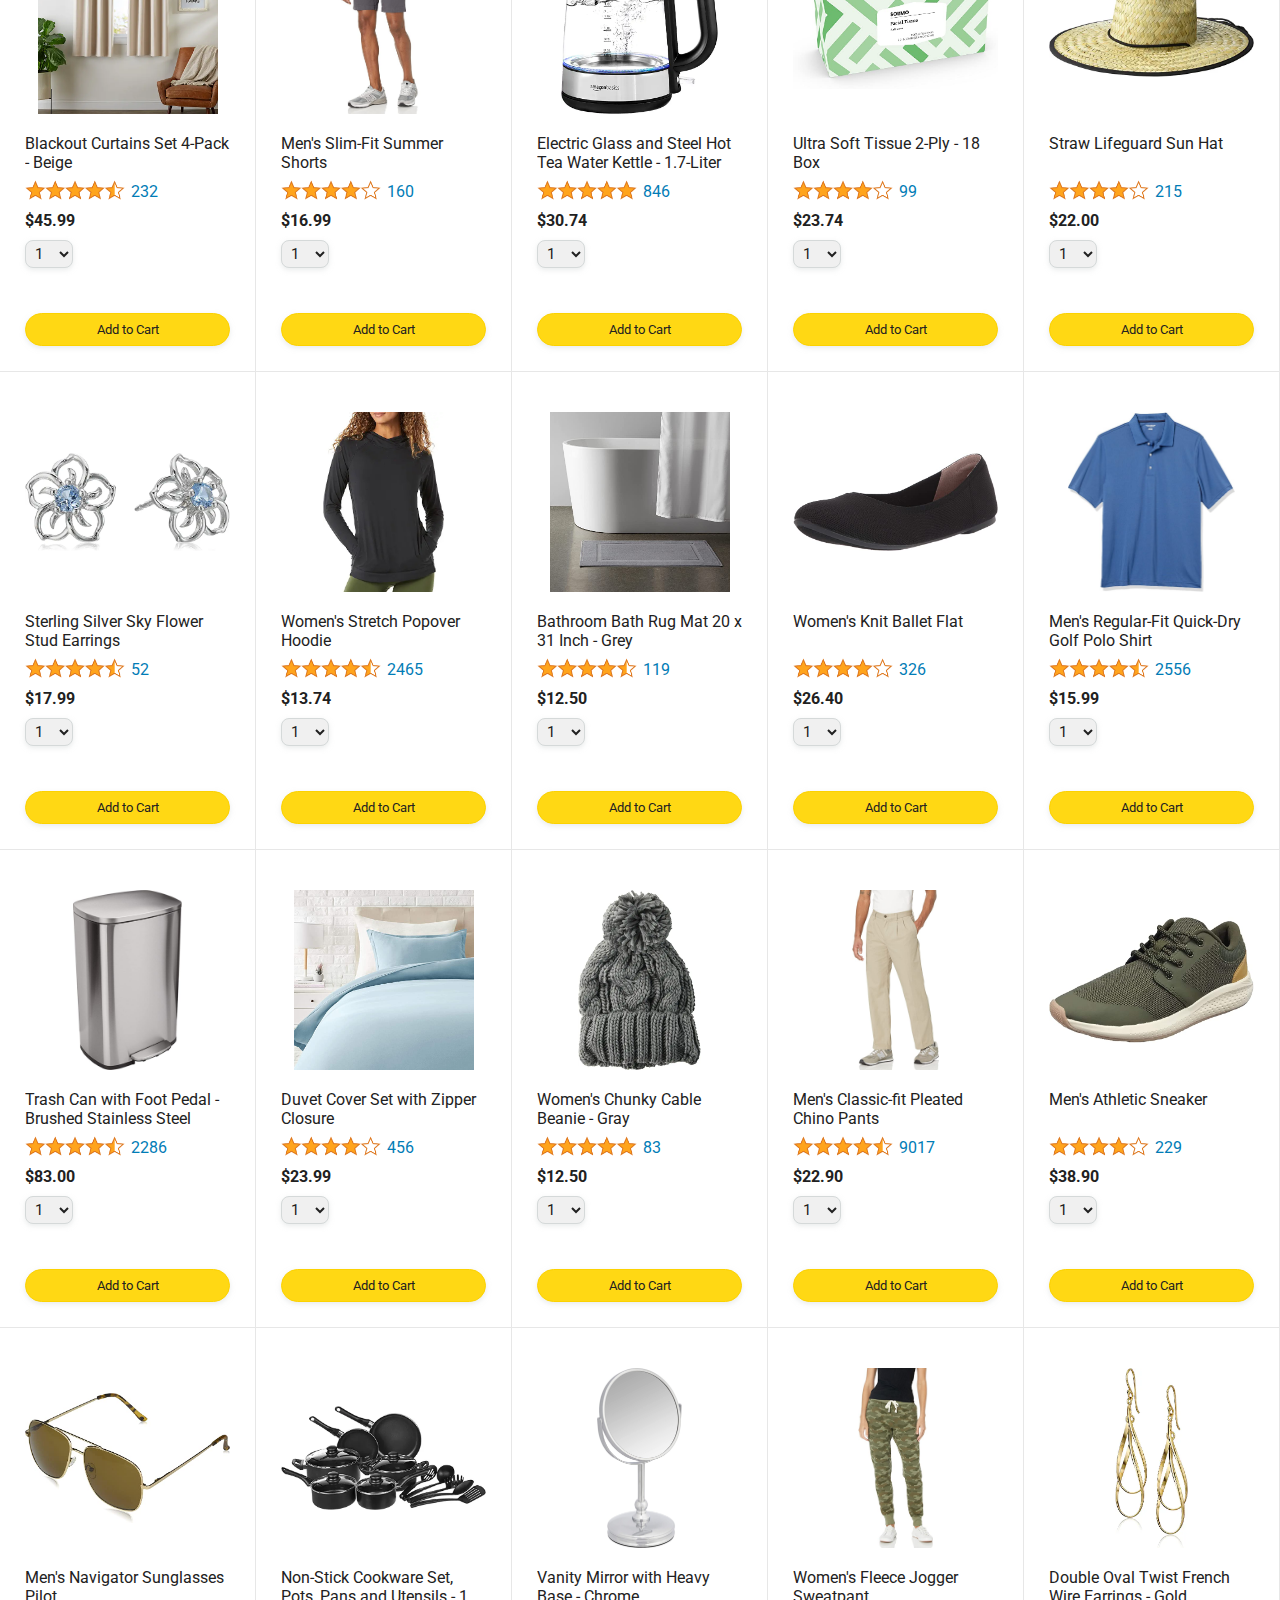
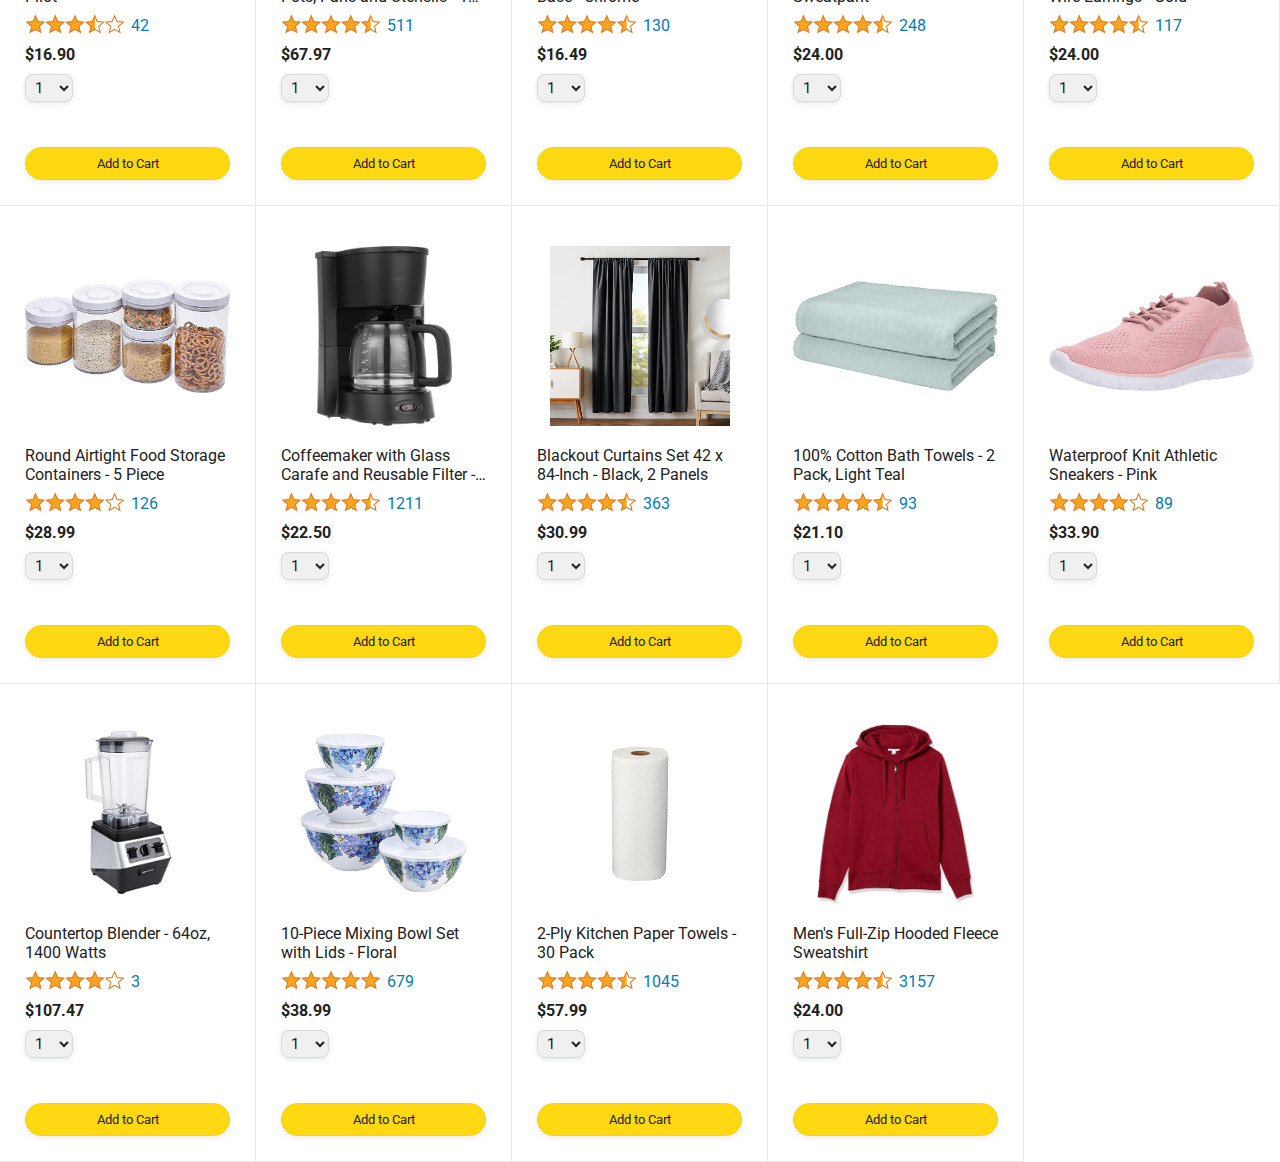
==== commit 62c9545d: "Calculate and update cart quantity" ====
--- a/amazon.html
+++ b/amazon.html
@@ -45,7 +45,7 @@
 
         <a class="cart-link header-link" href="checkout.html">
           <img class="cart-icon" src="images/icons/cart-icon.png">
-          <div class="cart-quantity js-cart-quantity">0</div>
+          <div class="cart-quantity js-cart-quantity"></div>
           <div class="cart-text">Cart</div>
         </a>
       </div>
